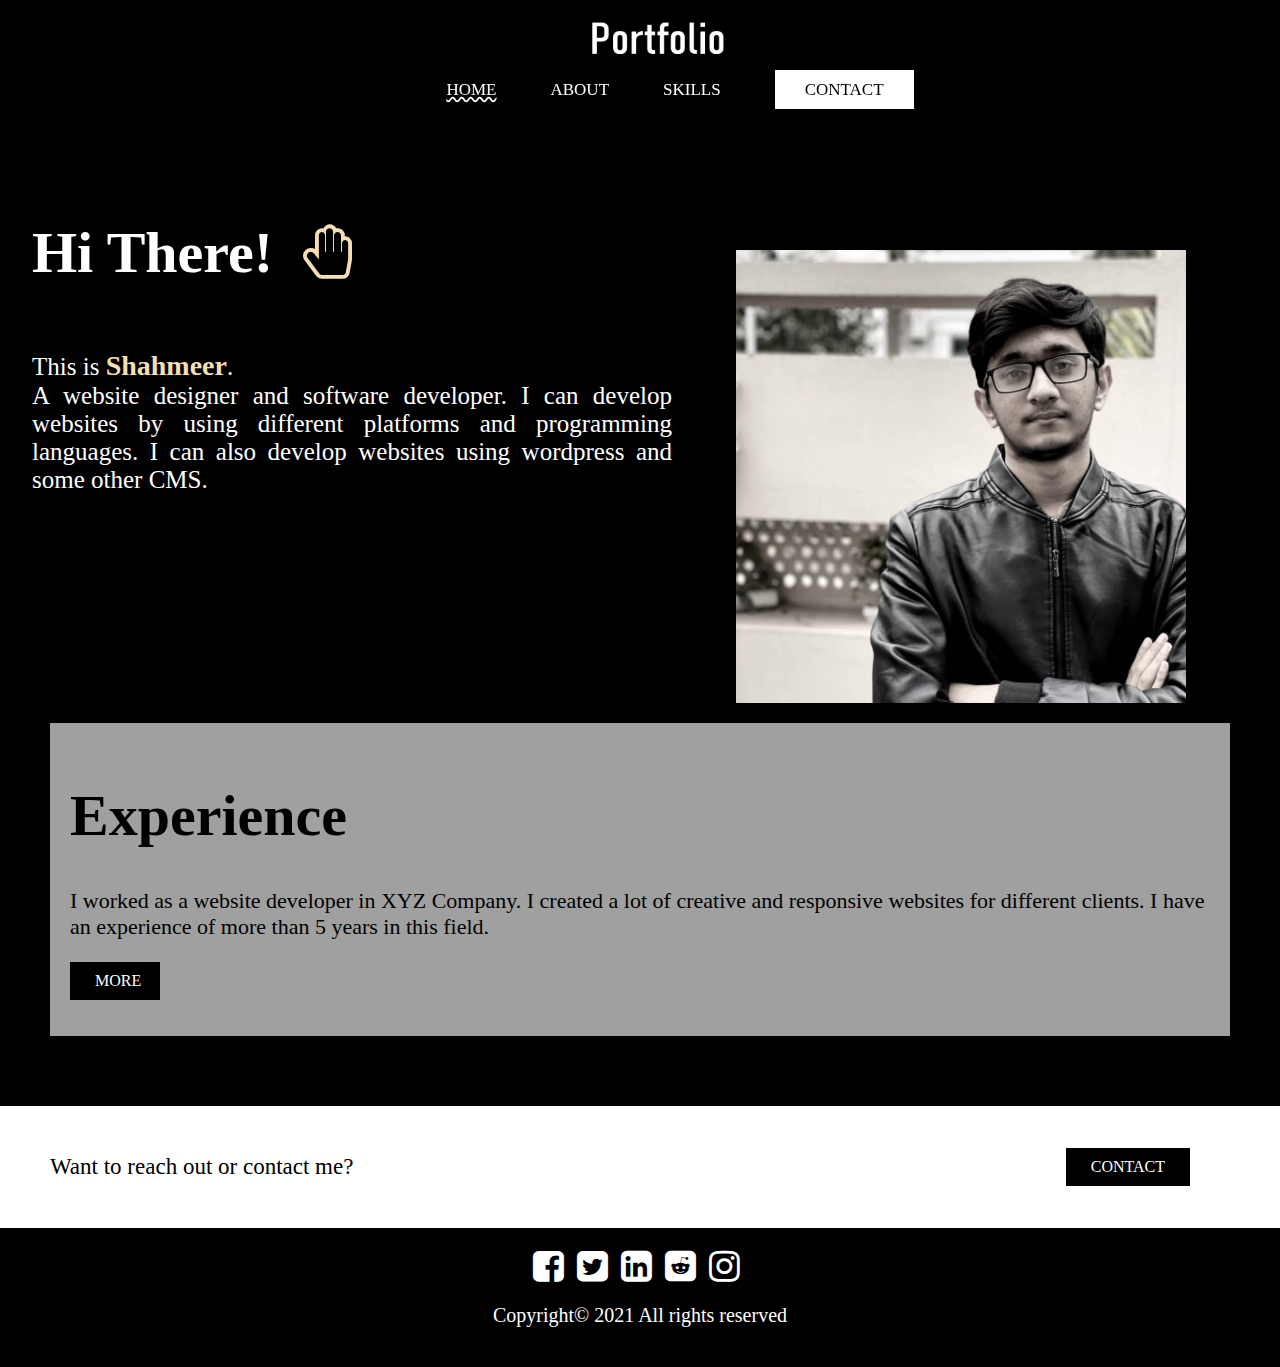
==== Index.html @ 2b30afea "Initial Commit" ====
<html>
 <head>
   <title>Home</title> 
   <link href="Stylesheets/Style.css" type="text/css" rel="stylesheet">
     <link rel="stylesheet" href="https://cdnjs.cloudflare.com/ajax/libs/font-awesome/4.7.0/css/font-awesome.min.css">
     <style>span{color: wheat;font-weight: 900;font-size: 28px;}</style>
 </head>
<body>
    <div class="navbar">
    <div class="logo">
     <img class="logo" src="Images/logo.png">     
    </div>
    <div class="links">
         <ul class="nav-links">
         <li><a class="active" href="Index.html">Home</a></li>
         <li><a href="About.html">About</a></li>
         <li><a href="Skills.html">Skills</a></li>
         <li><a class="contact" href="Contact.html">Contact</a></li>
        </ul>
    </div>
    </div>
    <div class="container">
    <div class="col-1">
      <div class="f-h1">
          <h1 class="f-h1">Hi There!</h1>
        <i class="fa fa-hand-paper-o" style="font-size:54px;color: wheat;"></i>
          </div>
        <p style="text-align: justify;">This is <span>Shahmeer</span>.<br> A website designer and software developer. I can develop websites by using different platforms and programming languages. I can also develop websites using wordpress and some other CMS.</p>
    </div>
    <div class="col-2">
     <img class="cover"src="Images/Image.jpg">
    </div>
    </div>
    <div class="about">
        <div class="inside">
            <div class="s-1">
            <h1 class="h1-about">Experience</h1>
    <p>I worked as a website developer in XYZ Company. I created a lot of creative and responsive websites for different clients. I have an experience of more than 5 years in this field. </p>
           </div>
            <div class="s-2"><a class="btn" href="About.html"><p class="readmore">More</p></a></div>
            </div>   
    </div>
    <div class="contact">
        <div class="s1">
        <p>Want to reach out or contact me?</p>
        </div>
        <div class="sec2">
        <a class="btn" href="Contact.html"><p class="readmore">Contact</p></a>
        </div>
    </div>
    <div class="footer">
        <div class="social">
        <a href="#"><i class="fa fa-facebook-square" style="font-size:36px; color: white; margin-right: 8px;"></i></a>
        <a href="#"><i class="fa fa-twitter-square" style="font-size:36px; color: white;margin-right: 8px;"></i></a>
        <a href="#"><i class="fa fa-linkedin-square" style="font-size:36px; color: white;margin-right: 8px;"></i></a>
        <a href="#"><i class="fa fa-reddit-square" style="font-size:36px; color: white;margin-right: 8px;"></i></a>
        <a href="#"><i class="fa fa-instagram" style="font-size:36px; color: white;margin-right: 8px;"></i></a>
        </div>
    <p>Copyright&copy  2021 All rights reserved</p>
    </div>
</body>
</html>
---- Stylesheets/Style.css ----
:root
{
    --primary-color: white;
    --secondary-color: black;
    --primary-background-color: rgba(0, 0, 0, 0.6);
}
body
{
    margin: 0px;
    padding: 0px;
    background-color: black;
    
}
p
{
    font-family: Bahnschrift Condensed; 
}
div.navbar
{
    justify-content: space-between;
    z-index: 1;
    padding: 10px 40px;
    color: var(--primary-color);
    position:fixed;
    top: 0;
    width: 100%;
    background-color: var(--primary-background-color);
}
img.logo
{
    display: block;
    height: 60px;
    width: 180px;
    margin-left: auto;
    margin-right: auto;
}
div.f-h1
{
    display: flex;
    align-items: center;
}
h1.f-h1
{
    margin-right: 30px;
}

ul.nav-links
{
    list-style-type: none;
    padding: 10;
    margin: 0;
    text-align: center;
    
}
div.links
{
  
}

li
{
    display: inline;
    text-transform: uppercase;
    padding: 5px 25px;
}
a
{
    color: white;
    text-decoration: none;
    font-size: 17px;
    font-family:
    Bahnschrift Condensed; 
}
a.active
{
   
    text-decoration-line: underline;
    text-decoration-style: wavy;
}
a:hover
{

    text-decoration-line:underline;
    text-decoration-style:wavy;
}
a.contact
{
    background-color: white;
    padding: 10px 30px;
    color: black;
}
a.contact:hover
{
    background-color: black;
    border: 1px solid white;
    text-decoration-line: none;
    color: white; 
}
a.contact-active
{
    background-color: black;
    border: 1px solid white;
    color: white; 
    padding: 10px 30px;    
}
img.cover
{
    height: auto;
    width: auto;
    max-height: 800px;
    max-width: 450px;
    position: relative;
    top: 70px;
}
div.container
{
    display: flex;
    margin-top: 180px;
    position: relative;
    color: white;
    flex-wrap: wrap;
    justify-content: space-around;
    background-color: black;
    font-size: 25px;
}
h1
{
    font-family: Bahnschrift Condensed;
    color: white;
    font-size: 58px;
}
div.col-1
{
    width: 50%;
    
}
div.col-2
{
    width: 40%;
}
div.about
{
    color: var(--secondary-color);
    padding: 50px;
    display: flex;
    background-image: url("https://cdn.pixabay.com/photo/2014/05/02/21/50/laptop-336378_960_720.jpg");
    background-attachment: fixed;
    background-size: cover;
    background-position: center;
   
}
h1.h1-about
{
    color: black;
}

div.inside
{
    padding: 20px;
    margin: 40 0 20 0;
    color: var(--secondandary-color);
    font-size: 22px;
    background-color:  rgba(200, 200, 200, 0.8);
}
p.readmore
{
    text-transform: uppercase;
    padding: 10px 25px;
    margin-right: 40px;
    border: none;
    font-family: Bahnschrift Condensed;
    font-size: 16px;
    color: var(--primary-color);
    background-color: var(--secondary-color);
}
p.readmore:hover
{
    background-color: white;
    color: black;
    border: 1px solid black;
    
}
div.footer
{
   color: white;
    padding: 20px;
    background-color: black;
    font-size: 20px;
    text-align: center;
}
div.contact
{
    display: flex;
    color: black;
    background-color: white;
    justify-content: space-between;
    font-size: 23px;
    align-items: center;
    padding: 25px 50px;
}
div.contact-body
{
    padding: 15% 25% 6% 25%;
    background-repeat: no-repeat;
    background-size: cover;
    background-image: url(https://wallpaperaccess.com/full/173854.jpg);
}
div.contact-form
{
    padding: 10px 50px 80px 50px;
    font-family: Bahnschrift Condensed;
    color: white;
    font-size: 18px;
    background-color: rgba(0,0,0,0.8);
}
div.ep
{
    display: flex;
    margin-top: 20px;
    
    
}
div.email
{
    margin-right: 20px;
}
div.pass
{
      margin-left: 20px; 
      margin-right: 20px;
    
}
div.msg
{
    width: 100%;
}
div.contact-btn
{
    float: right;   
    padding: 20px 15px; 
}
input[type=submit]
{
    padding: 8px 20px;
    border: none;
    background-color: white;
    font-family: Bahnschrift Condensed; 
    font-weight: bold;
    text-transform: uppercase;
    font-size: 16px;
    color: black;
    border-radius: 
}
h1.contact
{
    font-size: 40px;        
}
input[type=submit]:hover
{
    background-color: black;
    border: 1px solid white;
    color: white;
}
div.aboutme
{
    margin-top: 150px;
    display: flex;
    justify-content: space-between;
}
img.abt
{
    height: auto;
    width: auto;
    max-height: 300px;
    width: 250px;
    border-radius: 50%;
}
div.col1abt
{
    width: 65%;
    padding: 50px;
    color: white;
    font-size: 18px;
}
div.col2abt
{
    width: 25%;
    color: white;
    text-align: center;
}
div.col2abt p
{
    font-size: 19px;

}
h1.abt
{
  font-size: 40px;
    
}
h1.abtt
{
    font-size: 30px;
    color: wheat;
}
div.companies
{
    background-color: white;
    padding: 20px 50px;
    background-color: lightgrey;
    font-family: Bahnschrift Condensed; 
    font-size: 18px;
}
hr.solid
{
    border-top: 2px solid white;
    width: 100px;
}
div.skills
{
    background-color: white;
    color: black;
    margin-top: 120px;
    font-family: Bahnschrift Condensed; 
    font-size: 18px;
    padding: 50px;
}
div.skills h1
{
    color: black;
    text-align: center;
    font-size: 40px;
    padding: 5px 0px;
}
div.bar
{
    display: flex;
    width: 60%;
    margin: auto;
    margin-top: 20px;
    height: 50px;
}
a.btn{
    text-decoration: none;
}
div.s-2
{
    width: 130px;
}
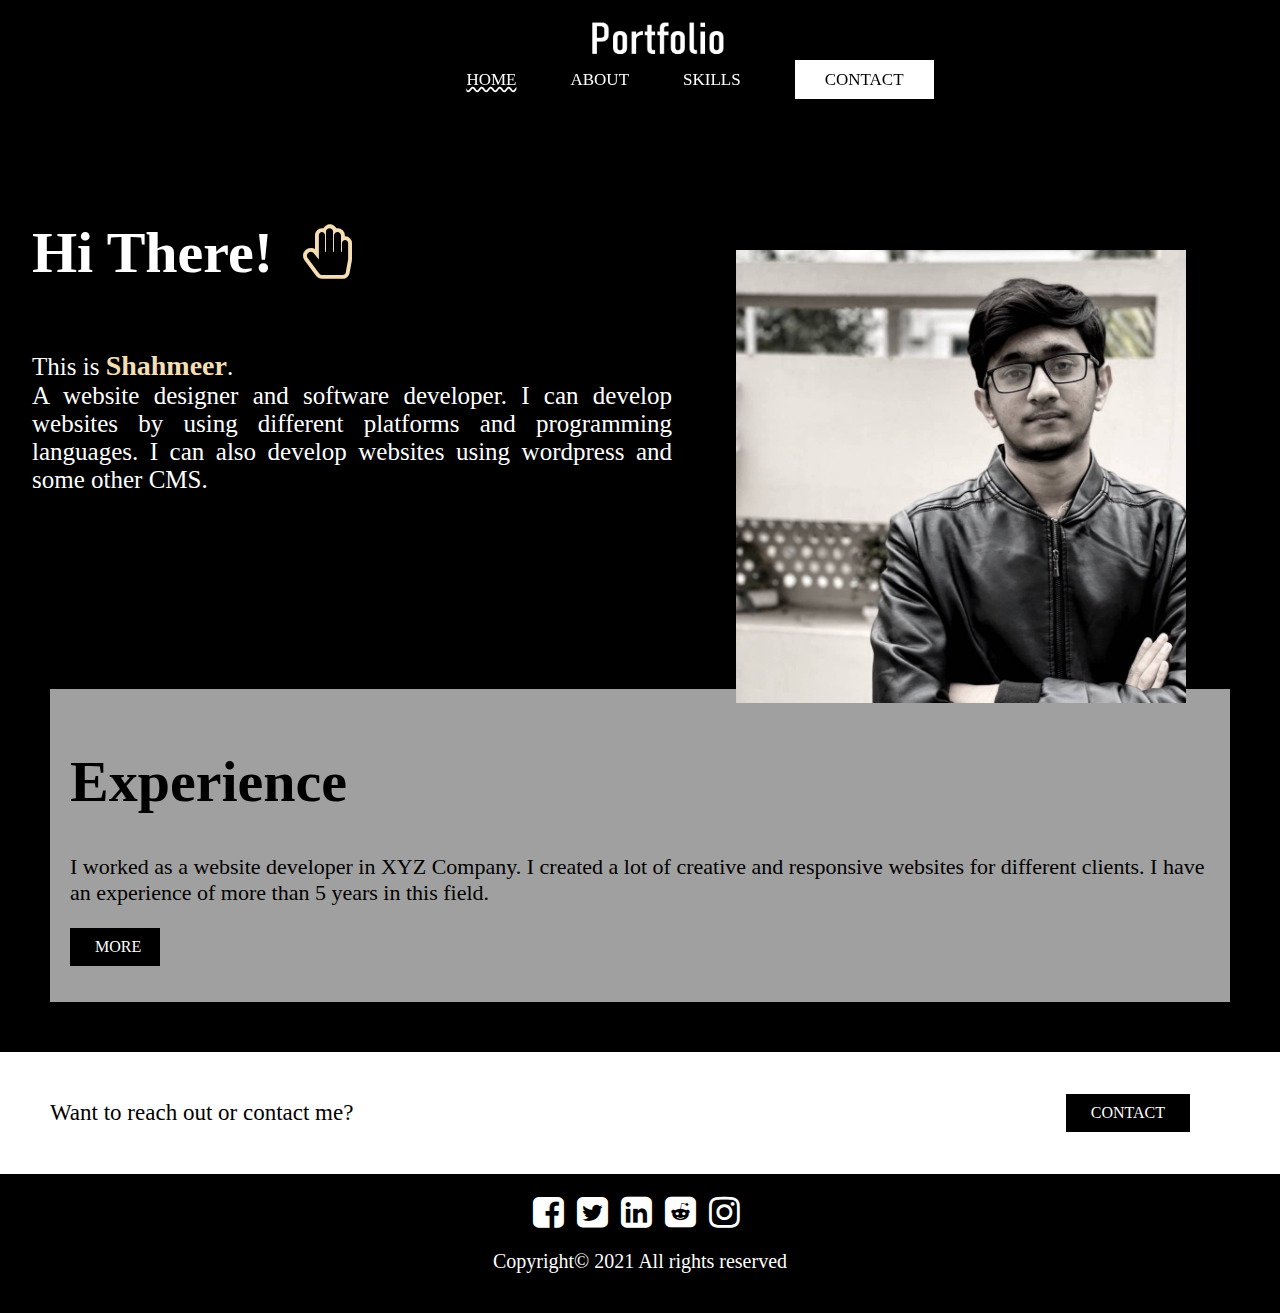
==== commit d95dd849: "Update Index.html" ====
--- a/Index.html
+++ b/Index.html
@@ -1,3 +1,4 @@
+<!DOCTYPE html>
 <html>
  <head>
    <title>Home</title> 
@@ -59,4 +60,4 @@
     <p>Copyright&copy  2021 All rights reserved</p>
     </div>
 </body>
-</html>+</html>
